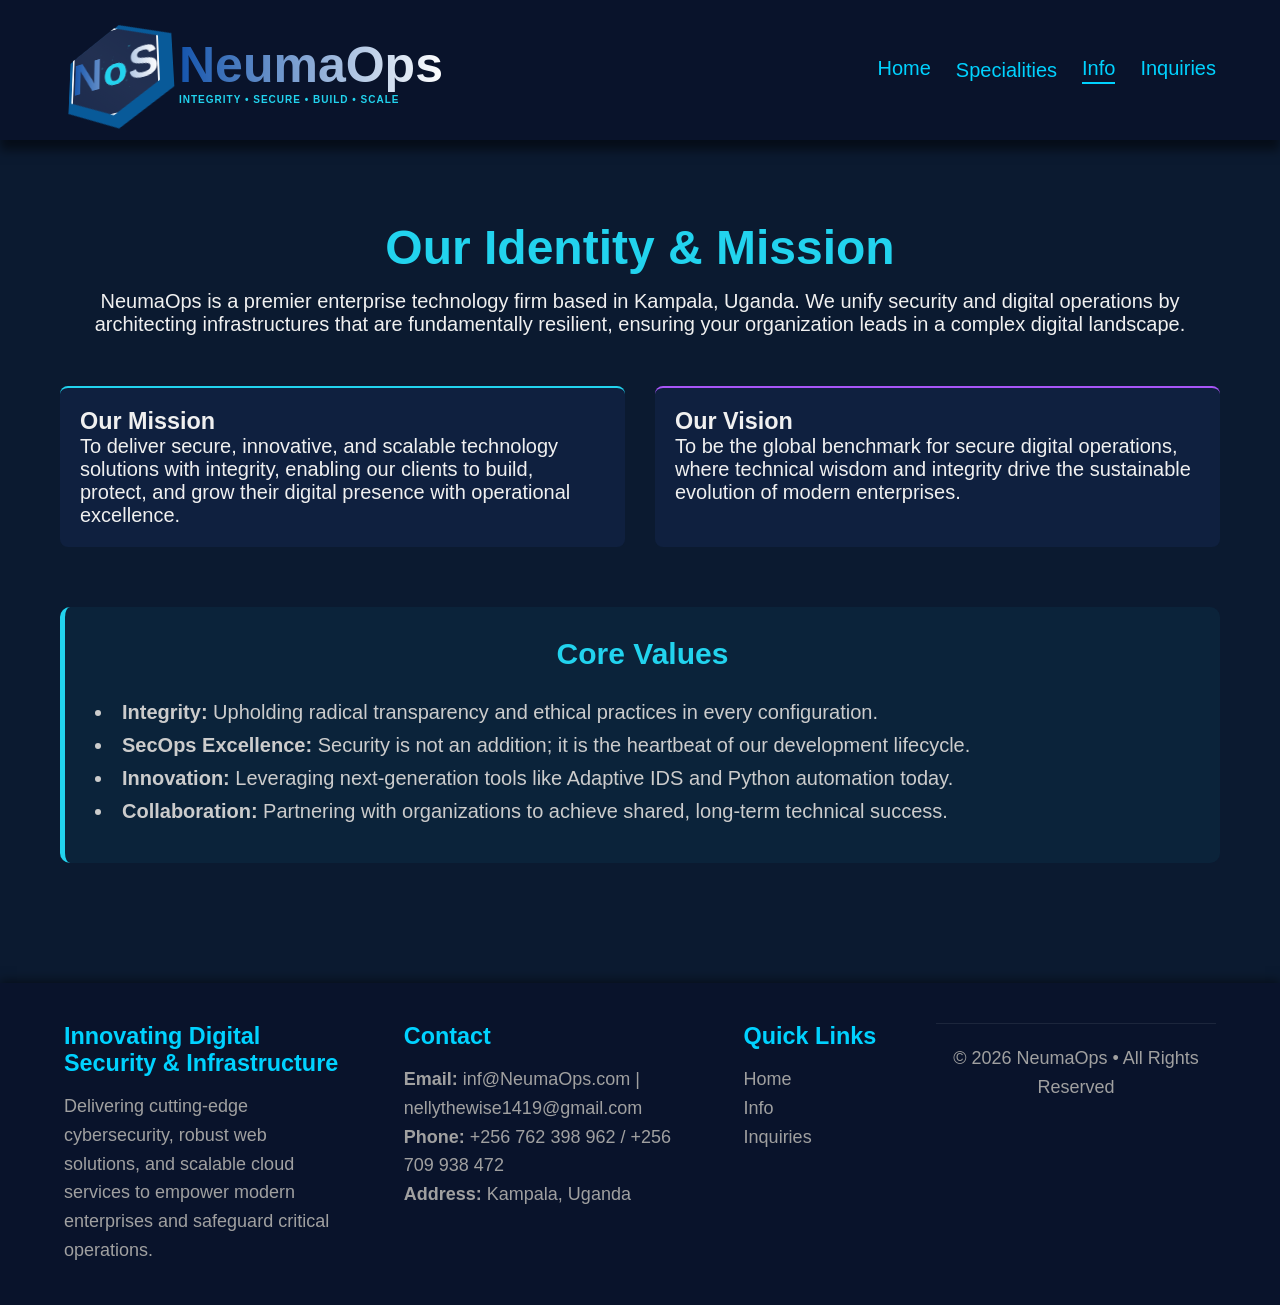
==== about.html @ d5a420cb "first commit" ====
<!DOCTYPE html>
<html lang="en">
<head>
    <meta charset="UTF-8">
    <meta name="viewport" content="width=device-width, initial-scale=1.0">
    <title>About Us | NeumaOps - Secure Digital Operations</title>
    <link rel="stylesheet" href="style.css">
</head>
<body>

<header>
    <nav class="navbar" aria-label="Main Navigation">
        <a href="index.html" class="logo-container">
            <div class="mini-scene">
                <div class="shield-3d">
                    <div class="shield-face">
                        <canvas id="matrix-mini"></canvas>
                        <div class="pns-text">N<span>o</span>S</div>
                    </div>
                </div>
            </div>
            <div class="branding-text">
                <h1 class="title">NeumaOps</h1>
                <p class="tagline">Integrity • Secure • Build • Scale</p>
            </div>
        </a>

        <div class="nav-links">
            <a href="index.html">Home</a>
            <div class="dropdown">
                <a href="#" class="dropbtn">Specialities</a>
                <div class="dropdown-content">
                    <a href="sec.html">NeumaSec</a>
                    <a href="dev.html">NeumaDev</a>
                    <a href="cloud.html">NeumaCloud</a>
                    <a href="grow.html">NeumaGrow</a>
                </div>
            </div>
            <a href="about.html" class="active">Info</a>
            <a href="contact.html">Inquiries</a>
        </div>
    </nav>
</header>

<main class="container">
    <section class="about">
        <div class="details-header">
            <h1>Our Identity & Mission</h1>
            <p class="about-intro">
                NeumaOps is a premier enterprise technology firm based in Kampala, Uganda. 
                We unify security and digital operations by architecting infrastructures 
                that are fundamentally resilient, ensuring your organization leads in a 
                complex digital landscape.
            </p>
        </div>

        <div class="about-section">
            <div class="work-grid">
                <div class="reviews" style="border-top: 2px solid var(--accent-pneuma);">
                    <h3>Our Mission</h3>
                    <p>To deliver secure, innovative, and scalable technology solutions with integrity, enabling our clients to build, protect, and grow their digital presence with operational excellence.</p>
                </div>
                <div class="reviews" style="border-top: 2px solid #a855f7;">
                    <h3>Our Vision</h3>
                    <p>To be the global benchmark for secure digital operations, where technical wisdom and integrity drive the sustainable evolution of modern enterprises.</p>
                </div>
            </div>

            <div class="technical-specs" style="margin-top: 60px;">
                <h2 style="text-align: center; color: var(--accent-pneuma); margin-bottom: 30px;">Core Values</h2>
                <ul class="values-list">
                    <li><strong>Integrity:</strong> Upholding radical transparency and ethical practices in every configuration.</li>
                    <li><strong>SecOps Excellence:</strong> Security is not an addition; it is the heartbeat of our development lifecycle.</li>
                    <li><strong>Innovation:</strong> Leveraging next-generation tools like Adaptive IDS and Python automation today.</li>
                    <li><strong>Collaboration:</strong> Partnering with organizations to achieve shared, long-term technical success.</li>
                </ul>
            </div>
        </div>
    </section>
</main>

<footer>
    <div>
        <h3>Innovating Digital Security & Infrastructure</h3>
        <p>Delivering cutting-edge cybersecurity, robust web solutions, and scalable cloud services to empower modern enterprises and safeguard critical operations.</p>
    </div>
    <div>
        <h3>Contact</h3>
        <p><strong>Email:</strong> inf@NeumaOps.com | nellythewise1419@gmail.com</p>
        <p><strong>Phone:</strong> +256 762 398 962 / +256 709 938 472</p>
        <p><strong>Address:</strong> Kampala, Uganda</p>
    </div>
    <div>
        <h3>Quick Links</h3>
        <a href="index.html">Home</a><br>
        <a href="about.html">Info</a><br>
        <a href="contact.html">Inquiries</a>
    </div>
    <div>
        <p>&copy; <span id="year"></span> NeumaOps • All Rights Reserved</p>
    </div>
</footer>

<script src="main.js" defer></script>
</body>
</html>
---- style.css ----
/* =========================
   Global Styles (Original Design Preserved)
========================= */
* {
    box-sizing: border-box;
    margin: 0;
    padding: 0;
}

html, body {
    height: 100%;
}

body {
    font-family: 'Segoe UI', Tahoma, Geneva, Verdana, sans-serif;
    background-color: #0b1a30;
    color: #f0f0f0;
    scroll-behavior: smooth;
    overflow-x: hidden;
    font-size: 20px;
}

a {
    text-decoration: none;
    color: #00d2ff;
    transition: color 0.3s ease;
}

a:hover {
    color: #ffffff;
}

/* =========================
   Pneuma Branding Variables
========================= */
:root {
    --accent-pneuma: #22d3ee;
    --silver-pneuma: #f1f5f9;
    --shield-face: #09193e;
}

/* =========================
   Navbar & 3D Logo (Integrated)
========================= */
.navbar {
    display: flex;
    justify-content: space-between;
    align-items: center;
    padding: 20px 5%;
    background-color: #09132b;
    position: sticky;
    top: 0;
    z-index: 999;
    box-shadow: 0 10px 10px rgba(0,0,0,0.5);
    max-width: 100%;
}

.logo-container {
    display: flex;
    align-items: center;
    gap: 15px;
    text-decoration: none;
}

.mini-scene {
    perspective: 600px;
    width: 100px;
    height: 100px;
    display: flex;
    justify-content: center;
    align-items: center;
}

.shield-3d {
    position: relative;
    width: 100px;
    height: 100px;
    transform-style: preserve-3d;
    transform: rotateX(30deg) rotateY(-30deg);
    animation: shieldHover 3s ease-in-out infinite;
}

.shield-3d::before {
    content: '';
    position: absolute;
    inset: -10px;
    background: #085a99;
    clip-path: polygon(50% 0%, 100% 25%, 100% 75%, 50% 100%, 0% 75%, 0% 25%);
    transform: translateZ(-10px);
}

.shield-face {
    position: absolute;
    inset: 0;
    background: var(--shield-face);
    clip-path: polygon(50% 0%, 100% 25%, 100% 75%, 50% 100%, 0% 75%, 0% 25%);
    border: 2px solid var(--silver-pneuma);
    display: flex;
    justify-content: center;
    align-items: center;
    overflow: hidden;
}

.shield-face::after {
    content: '';
    position: absolute;
    top: -150%; left: -150%;
    width: 400%; height: 400%;
    background: linear-gradient(45deg, transparent, rgba(255,255,255,0.1), transparent);
    animation: sweep 5s infinite cubic-bezier(0.4, 0, 0.2, 1);
}

.pns-text {
    font-size: 50px;
    font-weight: 900;
    display: flex;
    align-items: baseline;
    z-index: 10;
    background: linear-gradient(90deg, #1454ac, #fff, #1454ac);
    background-size: 200% auto;
    -webkit-background-clip: text;
    -webkit-text-fill-color: transparent;
    animation: textShimmer 1s linear infinite;
}

.pns-text span {
    font-size: 0.9em;
    -webkit-text-fill-color: var(--accent-pneuma);
    margin: 0 1px;
    animation: pulse 3s infinite;
}

.branding-text {
    display: flex;
    flex-direction: column;
}

.branding-text .title {
    font-size: 50px;
    font-weight: 900;
    margin: 0;
    background: linear-gradient(90deg, #1454ac, #fff, #22d3ee);
    background-size: 200% auto;
    -webkit-background-clip: text;
    -webkit-text-fill-color: transparent;
    animation: textShimmer 2s linear infinite;
}

.branding-text .tagline {
    font-size: 10px;
    font-weight: 900;
    letter-spacing: 1px;
    color: #22d3ee;
    text-transform: uppercase;
    margin: 0;
}

/* =========================
   Navigation & Dropdown
========================= */
.nav-links {
    display: flex;
    gap: 25px;
    align-items: center;
}

.nav-links a, .dropbtn {
    font-size: 20px;
    font-weight: 500;
    position: relative;
    padding-bottom: 4px;
    color: #00d2ff;
    cursor: pointer;
}

.dropdown {
    position: relative;
    display: inline-block;
}

.dropdown-content {
    display: none;
    position: absolute;
    background-color: #09132b;
    min-width: 180px;
    box-shadow: 0px 8px 16px 0px rgba(0,0,0,0.5);
    z-index: 1000;
    border: 1px solid var(--accent-pneuma);
    border-top: none;
    border-radius: 0 0 5px 5px;
}

.dropdown-content a {
    color: #ccc;
    padding: 12px 16px;
    display: block;
    font-size: 16px;
    border-bottom: 1px solid rgba(255,255,255,0.05);
}

.dropdown-content a:last-child { border-bottom: none; }

.dropdown-content a:hover {
    background-color: #0f203f;
    color: var(--accent-pneuma);
}

.dropdown:hover .dropdown-content {
    display: block;
}

.nav-links a::after {
    content: "";
    position: absolute;
    left: 0;
    bottom: 0;
    width: 0%;
    height: 2px;
    background: #00d2ff;
    transition: width 0.3s ease;
}

.nav-links a:hover::after,
.nav-links a.active::after {
    width: 100%;
}

/* =========================
   Service Detail Pages & Placeholders (New)
========================= */
.details-header {
    text-align: center;
    margin-bottom: 50px;
}

.details-header h1 {
    font-size: 48px;
    color: var(--accent-pneuma);
    margin-bottom: 15px;
}

.technical-specs {
    margin: 40px 0;
    padding: 30px;
    background: rgba(34, 211, 238, 0.05);
    border-radius: 10px;
    border-left: 5px solid var(--accent-pneuma);
}

.technical-specs h2 { margin-bottom: 20px; color: #fff; }
.technical-specs ul { list-style-position: inside; }
.technical-specs li { margin-bottom: 10px; color: #ccc; }

.img-placeholder {
    width: 100%;
    height: 300px;
    background: #09132b;
    border: 2px dashed rgba(34, 211, 238, 0.3);
    display: flex;
    align-items: center;
    justify-content: center;
    margin-bottom: 20px;
    color: var(--accent-pneuma);
    border-radius: 8px;
    font-style: italic;
    text-align: center;
    padding: 20px;
}

.work-grid {
    display: grid;
    grid-template-columns: repeat(auto-fit, minmax(320px, 1fr));
    gap: 30px;
    margin-top: 30px;
}

.reviews {
    background: #0f203f;
    padding: 20px;
    border-radius: 8px;
    border-top: 2px solid var(--accent-pneuma);
}

.review-text {
    font-style: italic;
    color: #e0e0e0;
    margin-bottom: 10px;
    line-height: 1.6;
}

.reviewer {
    font-weight: bold;
    color: var(--accent-pneuma);
    font-size: 16px;
    text-align: right;
    display: block;
}

/* Service Card Accents */
.highlight-sec { border-top: 4px solid #ff4b2b; }
.highlight-dev { border-top: 4px solid var(--accent-pneuma); }
.highlight-cloud { border-top: 4px solid #a855f7; }
.highlight-grow { border-top: 4px solid #10b981; }

.service-link {
    display: inline-block;
    margin-top: 15px;
    font-weight: bold;
    color: var(--accent-pneuma);
    font-size: 16px;
}

/* =========================
   Hero & Container
========================= */
.container {
    max-width: 1200px;
    margin: 0 auto;
    padding: 80px 20px;
}

.hero {
    text-align: center;
    max-width: 900px;
    margin: 0 auto;
}

.hero h1 {
    font-size: 56px;
    margin-bottom: 25px;
    word-wrap: break-word;
}

.hero p {
    font-size: 22px;
    max-width: 750px;
    margin: auto;
    line-height: 1.6;
}

.hero button {
    margin-top: 30px;
    padding: 14px 32px;
    font-weight: bold;
    font-size: 20px;
    border-radius: 5px;
    border: none;
    cursor: pointer;
    background-color: #00d2ff;
    color: #0b1a30;
    transition: transform 0.3s ease, background-color 0.3s ease;
}

.hero button:hover {
    transform: scale(1.05);
    background-color: #3a7bd5;
    color: white;
}

/* =========================
   Services Section
========================= */
.services h2 {
    font-size: 42px;
    margin-bottom: 40px;
    color: #00d2ff;
    text-align: center;
}

.service-cards {
    display: flex;
    flex-wrap: wrap;
    justify-content: center;
    gap: 30px;
}

.service-card {
    background-color: #0f203f;
    border-radius: 10px;
    padding: 30px;
    flex: 1 1 280px;
    transition: transform 0.3s ease, border 0.3s ease;
    border: 1px solid rgba(0, 210, 255, 0.05);
}

.service-card:hover {
    transform: translateY(-10px);
    border-color: rgba(0, 210, 255, 0.5);
}

.service-card h3 {
    color: #00d2ff;
    margin-bottom: 15px;
    font-size: 24px;
}

/* =========================
   Footer (Original Design)
========================= */
footer {
    background-color: #09132b;
    color: #a0a0a0;
    padding: 40px 5%;
    display: flex;
    flex-wrap: wrap;
    justify-content: space-between;
    gap: 30px;
    box-shadow: 0 -2px 10px rgba(0,0,0,0.5);
}

footer h3 { color: #00d2ff; margin-bottom: 15px; }
footer p, footer a { font-size: 18px; color: #a0a0a0; line-height: 1.6; }
footer div { max-width: 280px; }
footer > div:last-of-type {
    flex-basis: 100%;
    border-top: 1px solid rgba(255,255,255,0.08);
    text-align: center;
    padding-top: 20px;
}

/* =========================
   Animations & Components
========================= */
@keyframes shieldHover {
    0%, 100% { transform: rotateX(8deg) rotateY(-12deg) translateY(0); }
    50% { transform: rotateX(12deg) rotateY(12deg) translateY(-3px); }
}

@keyframes sweep {
    0% { transform: translate(-100%, -100%) rotate(45deg); }
    100% { transform: translate(100%, 100%) rotate(45deg); }
}

@keyframes textShimmer { to { background-position: 200% center; } }
@keyframes pulse { 0%, 100% { opacity: 1; filter: brightness(1); } 50% { opacity: 0.5; filter: brightness(1.8); } }

#matrix-mini { position: absolute; opacity: 0.3; }

/* Scroll Buttons */
.scroll-buttons {
    position: fixed;
    bottom: 30px;
    right: 30px;
    display: flex;
    flex-direction: column;
    gap: 15px;
    z-index: 1000;
}

.scroll-btn {
    width: 50px;
    height: 50px;
    border-radius: 50%;
    border: none;
    cursor: pointer;
    background-color: #00d2ff;
    color: #09132b;
    font-size: 22px;
    font-weight: bold;
    display: flex;
    align-items: center;
    justify-content: center;
    box-shadow: 0 6px 16px rgba(0, 0, 0, 0.6);
    transition: all 0.25s ease;
    opacity: 0;
    pointer-events: none;
}

.scroll-btn.visible { opacity: 1; pointer-events: auto; }
.scroll-btn:hover { background-color: #3a7bd5; color: #fff; transform: translateY(-3px); }

/* =========================
   Mobile Responsiveness
========================= */
@media (max-width: 900px) {
    .navbar { flex-direction: column; padding: 20px; gap: 20px; }
    .nav-links { flex-direction: column; width: 100%; text-align: center; }
    .dropdown-content { position: static; width: 100%; box-shadow: none; border: none; background: rgba(0,0,0,0.2); }
    .hero h1 { font-size: 36px; }
    .service-card { flex: 1 1 100%; }
}

@media (max-width: 600px) {
    .branding-text .title { font-size: 28px; }
    .mini-scene { width: 60px; height: 60px; }
    .shield-3d { width: 60px; height: 60px; }
    .pns-text { font-size: 24px; }
    .container { padding: 40px 15px; }
    .hero h1 { font-size: 28px; }
    .hero p { font-size: 18px; }
    .details-header h1 { font-size: 32px; }
    .img-placeholder { height: 200px; }
}

#logoWrapper {
    display: flex;
    justify-content: center;
    align-items: center;
    min-height: 80vh;
    padding: 40px 20px;
    background: radial-gradient(circle at center, rgba(34, 211, 238, 0.05) 0%, transparent 70%);
}

.logo-display-card {
    background: linear-gradient(145deg, rgba(15, 32, 63, 0.8), rgba(9, 25, 62, 0.4));
    padding: 60px;
    border-radius: 30px;
    border: 1px solid rgba(34, 211, 238, 0.2);
    box-shadow: 0 40px 100px rgba(0,0,0,0.8), 
                inset 0 0 20px rgba(34, 211, 238, 0.05);
    text-align: center;
    width: 100%;
    max-width: 900px;
    display: flex;
    flex-direction: column;
    justify-content: center;
    align-items: center;
    backdrop-filter: blur(10px);
}

.logo-display-card img.logo {
    width: 100%;
    max-width: 600px; 
    height: auto;
    filter: drop-shadow(0 0 30px rgba(34, 211, 238, 0.3));
    transition: all 0.5s cubic-bezier(0.175, 0.885, 0.32, 1.275);
    display: block;
}

.logo-display-card:hover {
    border-color: var(--accent-pneuma);
    box-shadow: 0 50px 120px rgba(0,0,0,0.9), 
                0 0 30px rgba(34, 211, 238, 0.1);
}

.logo-display-card:hover img.logo {
    transform: scale(1.05) translateY(-5px);
    filter: drop-shadow(0 15px 40px rgba(34, 211, 238, 0.4));
}

.glow-ring {
    position: fixed;
    top: 50%;
    left: 50%;
    transform: translate(-50%, -50%);
    width: 70vw;
    height: 70vw;
    background: radial-gradient(circle, rgba(34, 211, 238, 0.06) 0%, transparent 75%);
    z-index: -1;
    pointer-events: none;
}
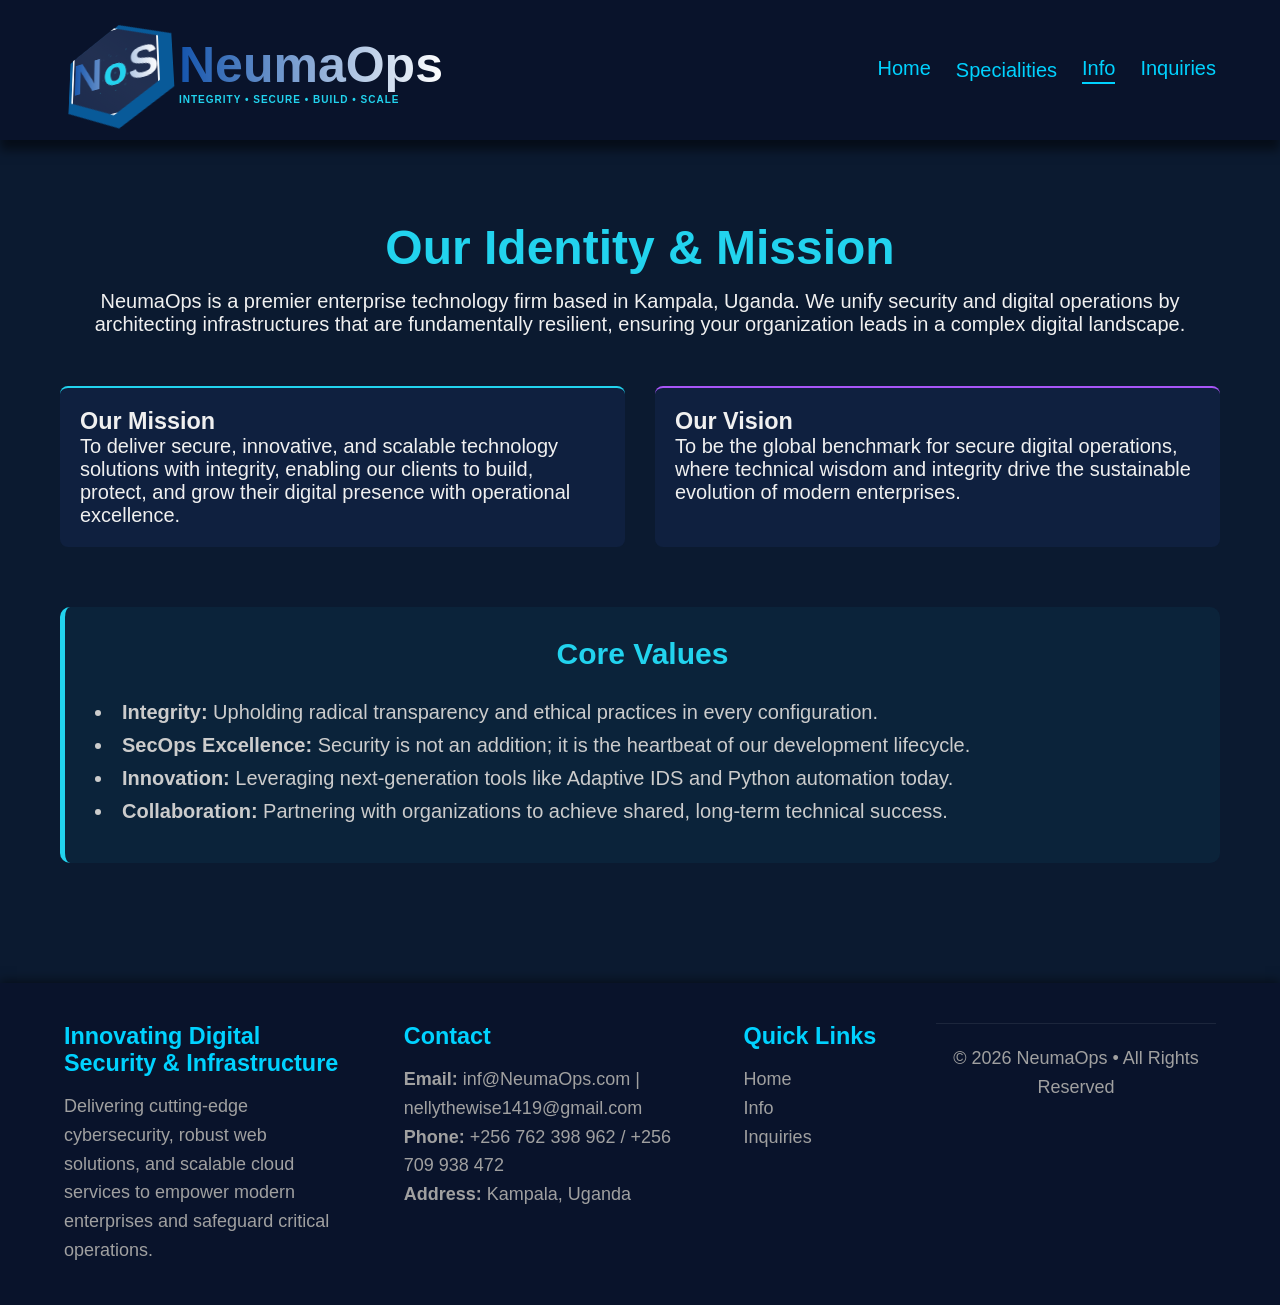
==== commit 1772ce3d: "Update about.html" ====
--- a/about.html
+++ b/about.html
@@ -33,7 +33,7 @@
                     <a href="sec.html">NeumaSec</a>
                     <a href="dev.html">NeumaDev</a>
                     <a href="cloud.html">NeumaCloud</a>
-                    <a href="grow.html">NeumaGrow</a>
+                    <a href="neuma-academy.html">NeumaCyberAcademy</a>
                 </div>
             </div>
             <a href="about.html" class="active">Info</a>
@@ -103,4 +103,4 @@
 
 <script src="main.js" defer></script>
 </body>
-</html>+</html>
